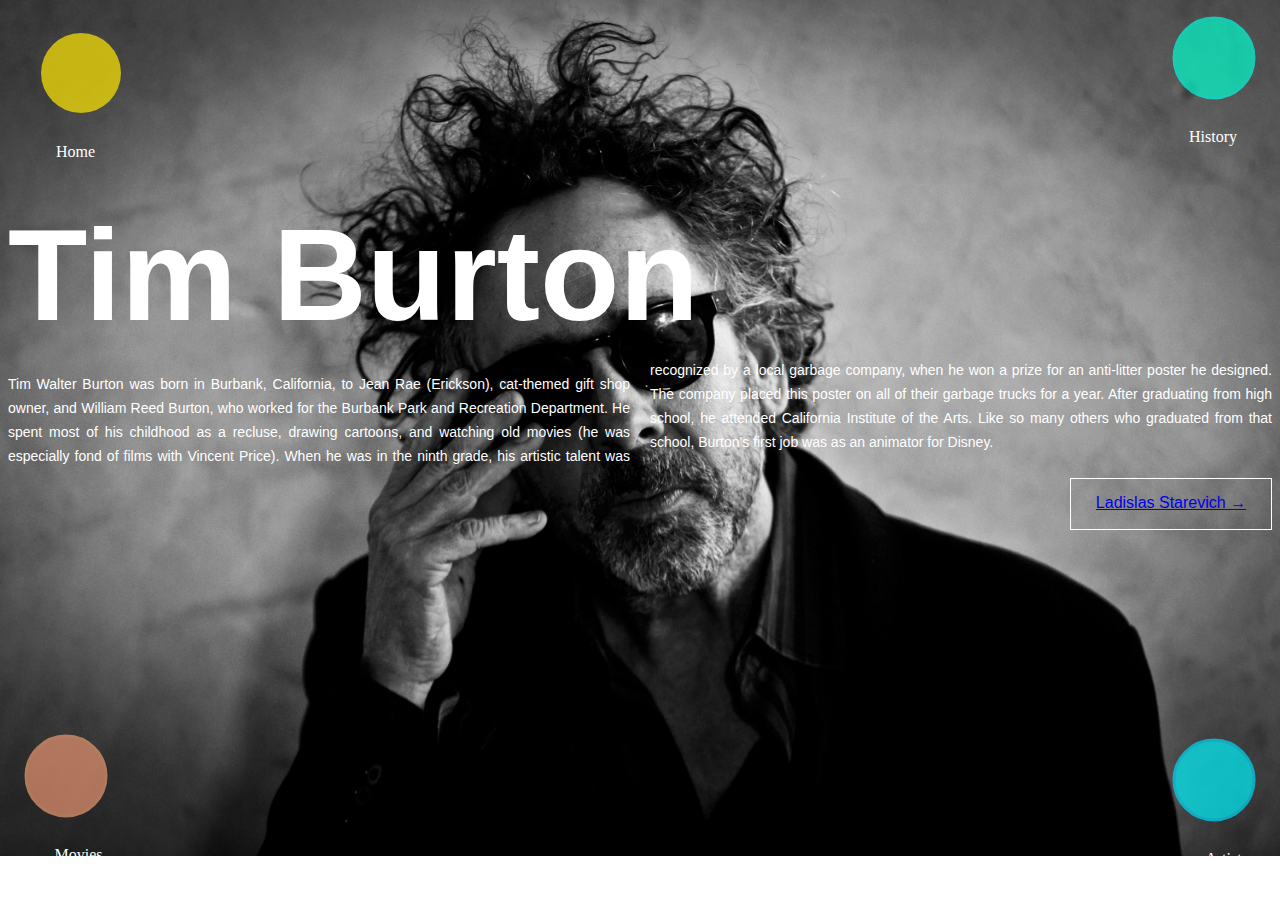
==== artists.html @ d130a693 "Added files via upload" ====
<!DOCTYPE html>
<html>
<head>
  <link rel="stylesheet" type="text/css" href="css/style.css">

</head>
<body>
  <body background="img/timburton.jpg">

    <div class="circle1">
    <svg height="100" width="100">
      <circle cx="50" cy="50" r="40" stroke="FAFC03" stroke-width="3" fill="#FFE701" />
    </svg>
    <p class="home"><a href="index.html">Home</a></p>
    </div>

    <div class="circle2">
    <svg height="100" width="100">
      <circle cx="50" cy="50" r="40" stroke="#03FCE0" stroke-width="3" fill="#03FCCB" />
    </svg>
    <p class="home"><a href="history.html">History</a></p>
    </div>

    <h2>Tim Burton</h2>
    <div class="tim"><p>Tim Walter Burton was born in Burbank, California, to Jean Rae (Erickson), cat-themed gift shop owner, and William Reed Burton, who worked for the Burbank Park and Recreation Department. He spent most of his childhood as a recluse, drawing cartoons, and watching old movies (he was especially fond of films with Vincent Price). When he was in the ninth grade, his artistic talent was recognized by a local garbage company, when he won a prize for an anti-litter poster he designed. The company placed this poster on all of their garbage trucks for a year. After graduating from high school, he attended California Institute of the Arts. Like so many others who graduated from that school, Burton's first job was as an animator for Disney.
</p></div>
<div class="artist" style="width:200px;height:50px;border:1px solid white;"><div class=ls><a href="ladislas.html">Ladislas Starevich &#x2192</a></div>

 <div class="circle3">
 <svg height="100" width="100">
   <circle cx="50" cy="50" r="40" stroke="#E99C72" stroke-width="3" fill="#E99472" />
 </svg>
 <p class="home"><a href="Movies.html">Movies</a></p>
 </div>


 <div class="circle4">
 <svg height="100" width="100">
   <circle cx="50" cy="50" r="40" stroke="#00D9FB" stroke-width="3" fill="#00F3FB" />
 </svg>
 <p class="home"><a href="Artists.html">Artists</a></p>
 <div>
 </body>
</html>
---- css/style.css ----
svg {
  opacity: 0.7;
}

div.circle1 {
  position: absolute;
  padding: 15px;
  text-align: left;
  color: white;
  top: 8px;
  left: 16px;
}

div.circle2{
position:absolute;
top:8px;
right:16px;


}
div.circle3 {
  position: absolute;
  bottom: 20px;
  left:16px;

}
div.circle4{
  position: absolute;
  right:16px;
  bottom:16px;
}

p.home a{
  color:white;
  text-decoration: none;
text-align: center;
margin-left: 25px;
}

div.p {color: white;
  font-size: 100px;
text-align: center;
font-family:  'Raleway',sans-serif;
font-weight: normal;
text-transform: uppercase;
text-shadow: 2px 2px 0 #000,
margin-top: -100px;}



.active {
   background-color: #4CAF50;
}



div.move {
  width:160px;height:275px;
}

div.move :hover {
  background: #000;
transition: background 1s ease-in;
}
ul {display: inline-block;
style:none;}
 .move {
  border: 1px solid #ccc;
  width:160px;
  height:275px
  background: url("img/10620_front.jpg") no-repeat;
  opacity: 0.5;
  transition: opacity 1s ease-in;
}

.move:hover {
  opacity: 1;
  transition: opacity 1s ease-in;
}
.move {
  border: 1px solid #ccc;
  width:160px;
  height:275px
  background: url("img/Corpse.jpg") no-repeat;
  opacity: 0.5;
  transition: opacity 1s ease-in;
}

.move:hover {
  opacity: 1;
  transition: opacity 1s ease-in;
}
ul {
  display: inline-block;
  list-style-type: none;

}
.whole {text-align:center;}
div.ul2 {
  display: inline-block;
  margin-right: 2em;
  }
#animation{
  list-style-type: none;
  font-size: 40px;
margin-top: 250px;
color: white;
margin-right: 200px;
}
#animation li a{color:white;
text-decoration: none;}
#animation li a:hover{
  color: #FF5733
}
img a:{
 padding:50px;
}
#p2 {
    width: 320px;
    padding: 10px;
    border: 1px solid gray;
    margin: 0;
}

body {background-size: cover;
  background-repeat: no-repeat;}

  div.artist {float: right;
color: white;
text-align: center;
margin-top: 10px
 }
 div.ls {margin-top: 15px;
 font-family: 'Helvetica Neue', sans-serif;
}
li.ls {color:white;
}
h2.a:link {
  text-decoration: none;
}


 .tim {color:white;
   font-family: 'Helvetica Neue', sans-serif;
   font-size: 14px;
 line-height: 24px;
 text-align: justify;
 text-justify:inter-word;
 -webkit-column-count: 2;
 -webkit-column-width: 475px;
 -webkit-column-gap: 10px;

 column-count: 2;
 column-width: 475px;
 column-gap: 20px;
 margin-top: -100px;
}
div.movie{
  text-align: center;

}
h2{color:white;
font-size: 130px;
margin-top: 200px;
font-family: 'Helvetica Neue', sans-serif;

}
li.move {
  border: 1px solid #ccc;
  width:160px;
  height:275px
  background: url("10620_front.jpg") no-repeat;
  opacity: 0.5;
  transition: opacity 1s ease-in;
}

li.move.hover {
  opacity: 1;
  transition: opacity 1s ease-in;
}

.movie {
 list-style: none;

}
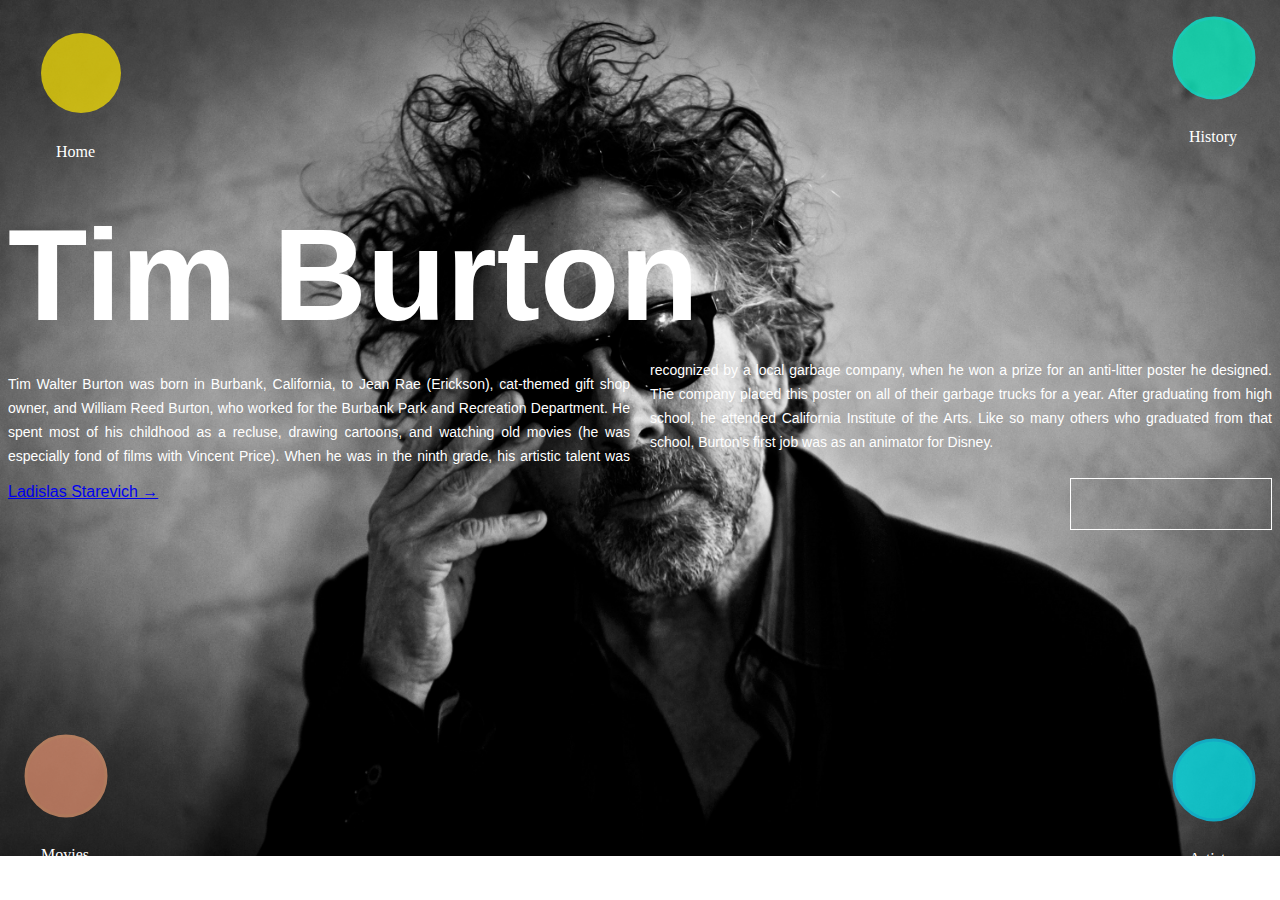
==== commit ad5b2dd4: "Added files via upload" ====
--- a/artists.html
+++ b/artists.html
@@ -2,9 +2,8 @@
 <html>
 <head>
   <link rel="stylesheet" type="text/css" href="css/style.css">
-
+  <title>timburton</title>
 </head>
-<body>
   <body background="img/timburton.jpg">
 
     <div class="circle1">
@@ -23,14 +22,15 @@
 
     <h2>Tim Burton</h2>
     <div class="tim"><p>Tim Walter Burton was born in Burbank, California, to Jean Rae (Erickson), cat-themed gift shop owner, and William Reed Burton, who worked for the Burbank Park and Recreation Department. He spent most of his childhood as a recluse, drawing cartoons, and watching old movies (he was especially fond of films with Vincent Price). When he was in the ninth grade, his artistic talent was recognized by a local garbage company, when he won a prize for an anti-litter poster he designed. The company placed this poster on all of their garbage trucks for a year. After graduating from high school, he attended California Institute of the Arts. Like so many others who graduated from that school, Burton's first job was as an animator for Disney.
-</p></div>
-<div class="artist" style="width:200px;height:50px;border:1px solid white;"><div class=ls><a href="ladislas.html">Ladislas Starevich &#x2192</a></div>
+</p>
+</div>
+<div class="artist" style="width:200px;height:50px;border:1px solid white"></div><div class=ls><a href="ladislas.html">Ladislas Starevich &#x2192</a></div>
 
  <div class="circle3">
  <svg height="100" width="100">
    <circle cx="50" cy="50" r="40" stroke="#E99C72" stroke-width="3" fill="#E99472" />
  </svg>
- <p class="home"><a href="Movies.html">Movies</a></p>
+ <p class="home"><a href="movies.html">Movies</a></p>
  </div>
 
 
@@ -38,7 +38,7 @@
  <svg height="100" width="100">
    <circle cx="50" cy="50" r="40" stroke="#00D9FB" stroke-width="3" fill="#00F3FB" />
  </svg>
- <p class="home"><a href="Artists.html">Artists</a></p>
- <div>
+ <p class="home"><a href="artists.html">Artists</a></p>
+ </div>
  </body>
 </html>
--- a/css/style.css
+++ b/css/style.css
@@ -43,7 +43,7 @@
 font-family:  'Raleway',sans-serif;
 font-weight: normal;
 text-transform: uppercase;
-text-shadow: 2px 2px 0 #000,
+text-shadow: 2px 2px 0 #000;
 margin-top: -100px;}
 
 
@@ -62,12 +62,13 @@
   background: #000;
 transition: background 1s ease-in;
 }
-ul {display: inline-block;
-style:none;}
+ul {
+  display: inline-block;
+}
  .move {
   border: 1px solid #ccc;
   width:160px;
-  height:275px
+  height:275px;
   background: url("img/10620_front.jpg") no-repeat;
   opacity: 0.5;
   transition: opacity 1s ease-in;
@@ -80,7 +81,7 @@
 .move {
   border: 1px solid #ccc;
   width:160px;
-  height:275px
+  height:275px;
   background: url("img/Corpse.jpg") no-repeat;
   opacity: 0.5;
   transition: opacity 1s ease-in;
@@ -110,8 +111,9 @@
 #animation li a{color:white;
 text-decoration: none;}
 #animation li a:hover{
-  color: #FF5733
-}
+  color:#FF5733
+}
+
 img a:{
  padding:50px;
 }
@@ -168,7 +170,7 @@
 li.move {
   border: 1px solid #ccc;
   width:160px;
-  height:275px
+  height:275px;
   background: url("10620_front.jpg") no-repeat;
   opacity: 0.5;
   transition: opacity 1s ease-in;
@@ -181,5 +183,40 @@
 
 .movie {
  list-style: none;
-
-}
+}
+.wrap {
+  padding: 5em 0.5em;
+  margin: 0 auto;
+}
+
+h1 {
+  margin-top: 0px;
+  text-align: center;
+  font-weight: normal;
+  color: #fff;
+  text-transform: uppercase;
+  font-size: 8em;
+  white-space: nowrap;
+  font-size: 12vw;
+  z-index: 1000;
+  font-family: 'Bangers', cursive;
+  text-shadow: 5px 5px 0 rgba(0, 0, 0, 0.7);
+  -moz-transform: skew(0, -6.7deg);
+  -ms-transform: skew(0, -6.7deg);
+  -webkit-transform: skew(0, -6.7deg);
+  transform: skew(0, -6.7deg);
+  -moz-transition-property: font-size;
+  -o-transition-property: font-size;
+  -webkit-transition-property: font-size;
+  transition-property: font-size;
+  -moz-transition-duration: 0.5s;
+  -o-transition-duration: 0.5s;
+  -webkit-transition-duration: 0.5s;
+  transition-duration: 0.5s;
+}
+
+@media screen and (max-width: 50em) {
+  h1 {
+    font-size: 20vw;
+  }
+}
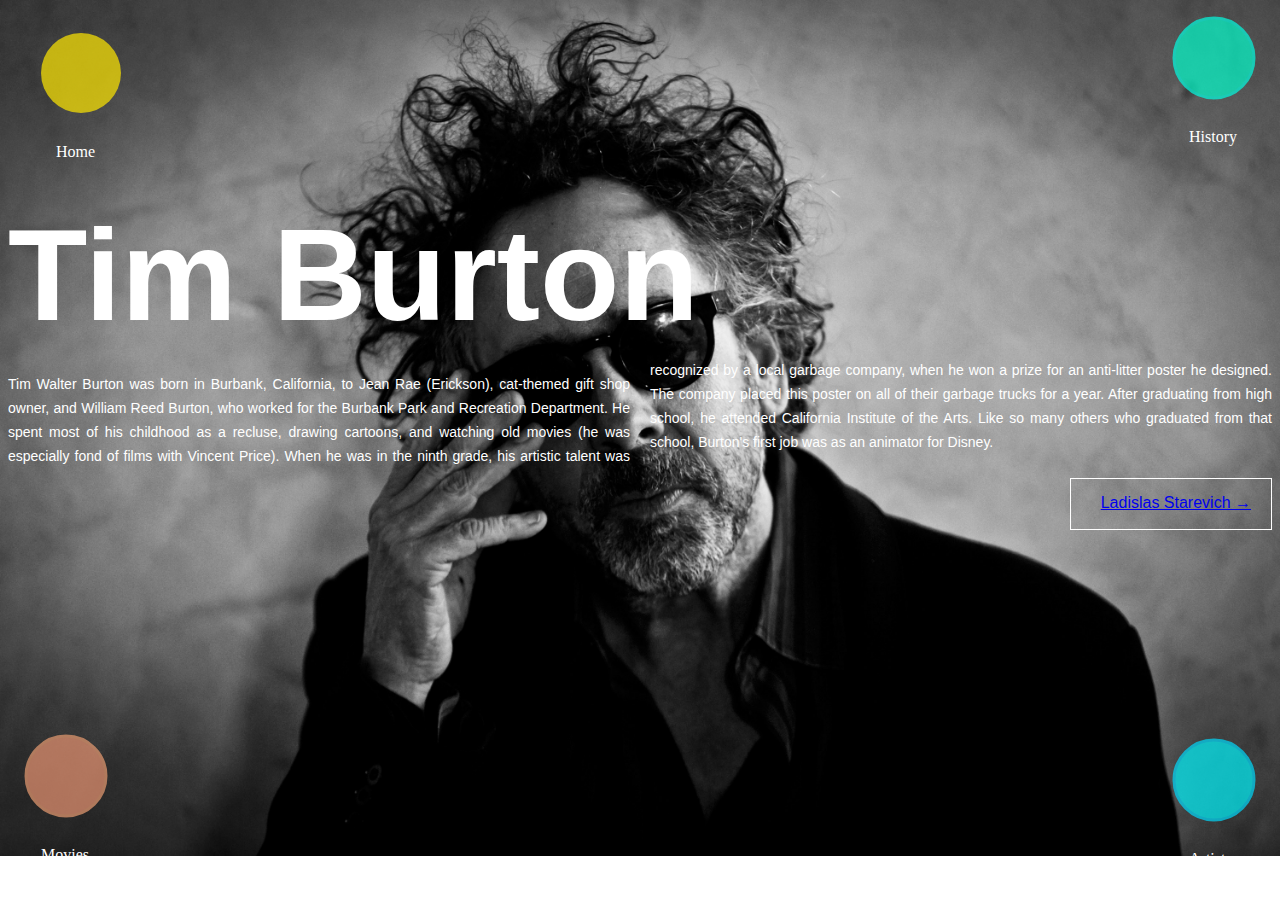
==== commit 32e55909: "Added files via upload" ====
--- a/artists.html
+++ b/artists.html
@@ -24,7 +24,8 @@
     <div class="tim"><p>Tim Walter Burton was born in Burbank, California, to Jean Rae (Erickson), cat-themed gift shop owner, and William Reed Burton, who worked for the Burbank Park and Recreation Department. He spent most of his childhood as a recluse, drawing cartoons, and watching old movies (he was especially fond of films with Vincent Price). When he was in the ninth grade, his artistic talent was recognized by a local garbage company, when he won a prize for an anti-litter poster he designed. The company placed this poster on all of their garbage trucks for a year. After graduating from high school, he attended California Institute of the Arts. Like so many others who graduated from that school, Burton's first job was as an animator for Disney.
 </p>
 </div>
-<div class="artist" style="width:200px;height:50px;border:1px solid white"></div><div class=ls><a href="ladislas.html">Ladislas Starevich &#x2192</a></div>
+<div class="artist" style="width:200px;height:50px;border:1px solid white"><div class=ls><a href="ladislas.html">Ladislas Starevich &#x2192</a></div>
+</div>
 
  <div class="circle3">
  <svg height="100" width="100">
--- a/css/style.css
+++ b/css/style.css
@@ -135,8 +135,9 @@
  div.ls {margin-top: 15px;
  font-family: 'Helvetica Neue', sans-serif;
 }
-li.ls {color:white;
-}
+.ls {color:white;
+ text-align: right;
+margin-right: 20px;}
 h2.a:link {
   text-decoration: none;
 }
